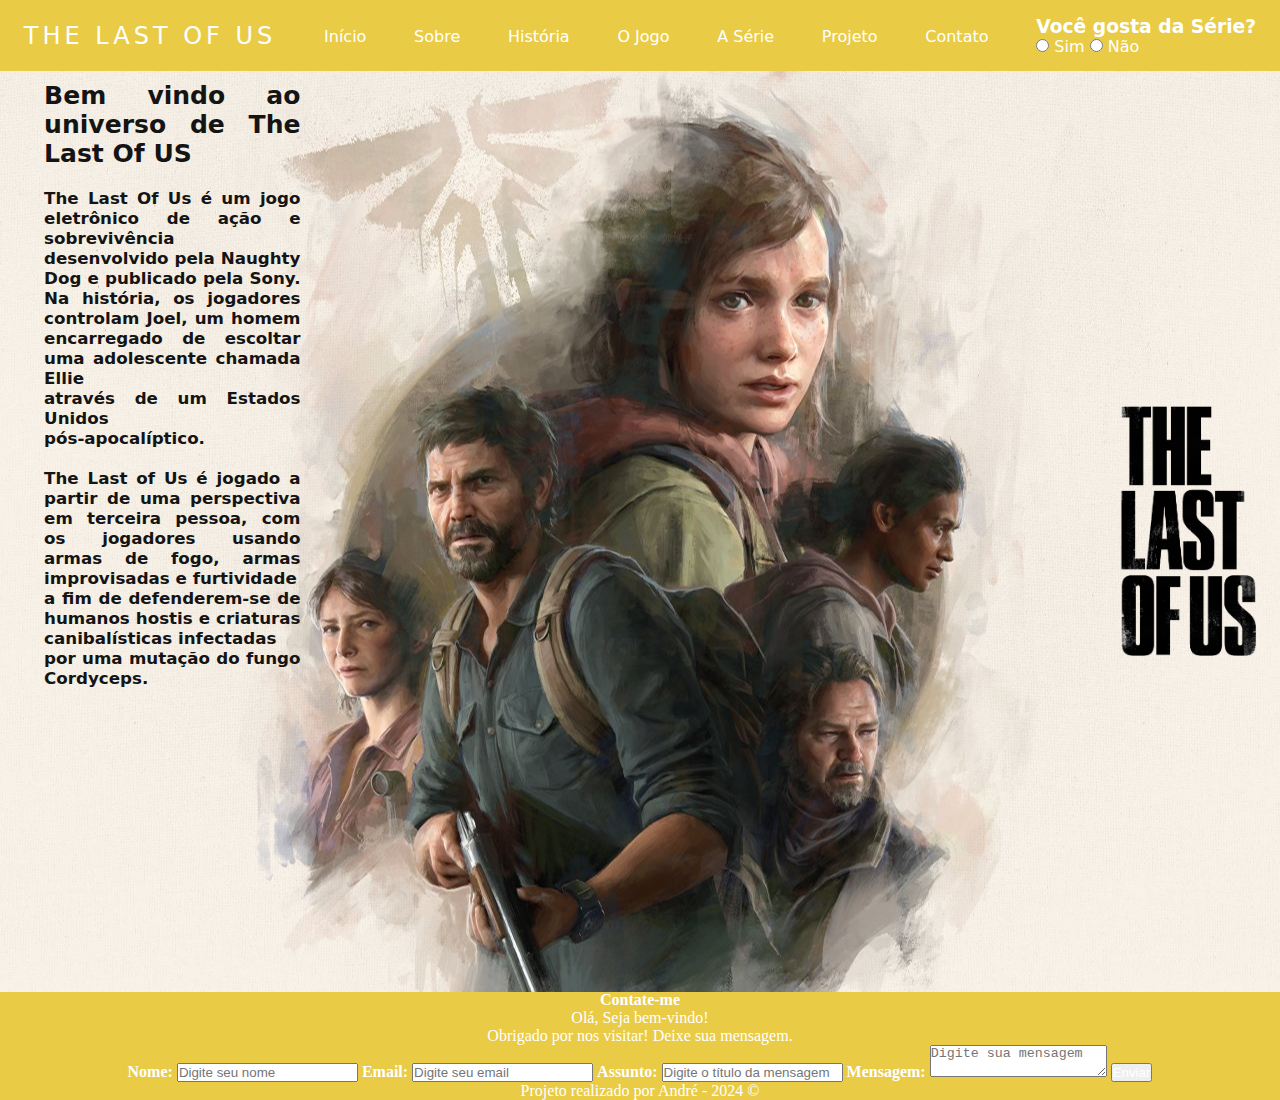
==== CSS/index.html @ 36a054ae "Projeto Front The Last Of Us - Concluído" ====
<!DOCTYPE html> <!-- é utilizada para indicar ao navegador qual versão do HTML está sendo utilizada -->
<html lang="pt-br">

<head>
    <meta name="description" content="Meu Portfólio">
    <meta charset="UTF-8">
    <meta name="viewport" content="width=device-width, initial-scale=1.0">
    <title>The Last of Us</title>
    <link rel="stylesheet" href="style.css">
    <link rel="stylesheet" href="global.css">
</head>     
    <body> 
    <header>

        <!-- Div Conteudo do Cabeçalho -->
        <div id="header">

            <!-- Titulo do Cabeçalho -->
            <div id="titulo">

                <!-- Hyperlink -->
                
            </div>

            <!-- Conteudo do Menu da Página (header) -->
            <div id="menu">

                <!-- Menu da Página (nav) -->
                <nav>
                    <a class="logo" href=>The Last of Us</a>
                        <div class="mobile-menu">
                        <div class="line1"></div>
                       <div class="line2"></div>
                       <div class="line3"></div>
                        </div>
                        <li><a href="Inicio">Início</a></li>
                        <li><a href="Sobre">Sobre</a></li>
                        <li><a href="História">História</a></li>
                        <li><a href="O Jogo">O Jogo</a></li>
                        <li><a href="A Série">A Série</a></li>
                        <li><a href="Projeto">Projeto</a></li>
                        <li><a href="Contato">Contato</a></li><div>
                        
                        <div id="validator">
                        <li><a><h3>Você gosta da Série?</h3></a></li>
                        <input type="radio" name="cor" value="amarelo">
                        <a><label for="amarelo">Sim</label></a>
                        <input type="radio" name="cor" value="vermelho">
                        <a><label for="vermelho">Não</label> </a>                      
                    </div>
                       
            <!-- Etiqueta do elemento input -->
        
        
        
                </nav>
                    </ul>
                    
            </header>
            </div>
           
        </div>
        
        </div>
    </header>

    <main></main>

    <!-- Seção Principal da Página (main) -->
    <main class="conteudo">
        <!-- Seção Home -->
        <section id="home">

            <!-- Texto da Seção Home -->
            <article id="home_texto">
                <p><h2>Bem vindo ao universo de The Last Of US</h2></p><br>
                <h4>The Last Of Us é um jogo eletrônico de ação e sobrevivência
                  desenvolvido pela Naughty Dog e publicado pela Sony. Na história,
                  os jogadores controlam Joel, um homem encarregado de escoltar uma adolescente chamada Ellie<br>
                   através de um Estados Unidos <br>pós-apocalíptico.<br>
                   
                  <p><br>The Last of Us é jogado a partir de uma perspectiva em terceira pessoa, com os jogadores usando armas de fogo, armas improvisadas e furtividade <br>a fim de defenderem-se de humanos hostis e criaturas canibalísticas infectadas<br> 
                    por uma mutação do fungo Cordyceps. <br> </h4>
            <!-- Imagem da Seção Home -->
            </article>
            
            <article>
            <div class="container">
                <img src="The_Last_of_Us_logo.png"/>
            </div>
            
          </article>

        </section>

        <!-- Seção Sobre você -->
        <section id="about">

        </section>

        <!-- Seção Formulário de Contato e Redes Sociais -->
        <section id="contato">

            <!-- Seção de Contato - Redes Sociais-->
            <article id="contato">
                <a><h4>Contate-me</h4></a>
                <a>Olá, Seja bem-vindo!</a><p>
                <a>Obrigado por nos visitar!</a>
                <a>Deixe sua mensagem.</br></a>
                <div id="icones_redes_sociais">
                    <a href="">
                    <!--img src="https://img.icons8.com/?size=256&id=447&format=png" alt="LinkedIn" />
                    </a>
                    <a href="">
                        <img src="https://img.icons8.com/?size=256&id=32292&format=png" alt="Instagram" />
                    </a>
                </div>
            </article-->

            <!-- Seção do Formulário-->
            <form action="" method="POST">
                <input type="hidden" name="_next" value="">
                <input type="hidden" name="_captcha" value="false">

                <label for="nome"><strong>Nome: </strong></label>
                <input id="nome" type="text" name="name" placeholder="Digite seu nome" required>

                <label for="email"><strong>Email: </strong></label>
                <input id="email" type="email" name="email" placeholder="Digite seu email" required>

                <label for="subject"><strong>Assunto: </strong></label>
                <input id="subject" type="text" name="subject" placeholder="Digite o título da mensagem" required>

                <label for="message"><strong>Mensagem: </strong></label>
                <textarea id="message" name="message" placeholder="Digite sua mensagem" required></textarea>

                <button type="submit">Enviar</button>
            </form>
        </section>
    </main>

    <!-- Rodapé da Página (footer) -->
    <footer>       
        <p> Projeto realizado por André - 2024  &copy;</p>
    </footer>
</body>

</html>
---- CSS/style.css ----
nav{
    display: flex;
    flex-direction: row;
    justify-content: space-around;
    align-items: center;
    font-family: system-ui, -apple-system, Helvetica, Arial, sans-serif;
    background: rgb(233, 203, 69);;
    height: 8vh;
}



#home { 
  display: flex;
  flex-direction: row;
  align-items: center;
  justify-content: center;

}

#home_texto {
    color: #141414;
    font-family: system-ui, -apple-system, Helvetica, Arial, sans-serif;
    width: 100vw;
    font-size: 16.7px;
    height: 100vh;
    width: 20%;
    margin-right:800px ;
    text-align: justify;
    padding:10px 20px;
    
}

.container img {
    max-width:200px;
    max-height:250px;
    width: auto;
    height: auto;
    display: flex;
}


.nav-list {
    list-style: none;
    display: flex;
  }
  
.nav-list li {
    letter-spacing: 3px;
    margin-left: 32px;
  }
  
  .mobile-menu {
    display: none;
    cursor: pointer;
  }

  .mobile-menu div {
    width: 32px;
    height: 2px;
    background: #fff;
    margin: 8px;
    transition: 0.3s;
  }
  footer{
    display: flex;
    flex-direction: row;
    justify-content: center;
    background-color: rgb(233, 203, 69);
    padding-top: 90px;
    }
    a :houver{
        color: antiquewhite
    }
    
    
#contato{
    color: #23232e;
    justify-content: right;
    margin-bottom: -90px;
    margin-right: 0px ;
    text-align: center;

}
---- CSS/global.css ----
*{
    margin: 0;
    padding: 0;
    text-decoration: none;
    color: inherit;
    list-style-type: none;
}

a {
color: #fff;
text-decoration: none;
transition: 0.3s;
}

a:hover {
opacity: 0.7;
}

.logo {
font-size: 24px;
text-transform: uppercase;
letter-spacing: 4px;
}

main {
    background: url("the_last_of_us.jpg") no-repeat center center;
    margin: -1px;
    padding: 0px; 
  
}
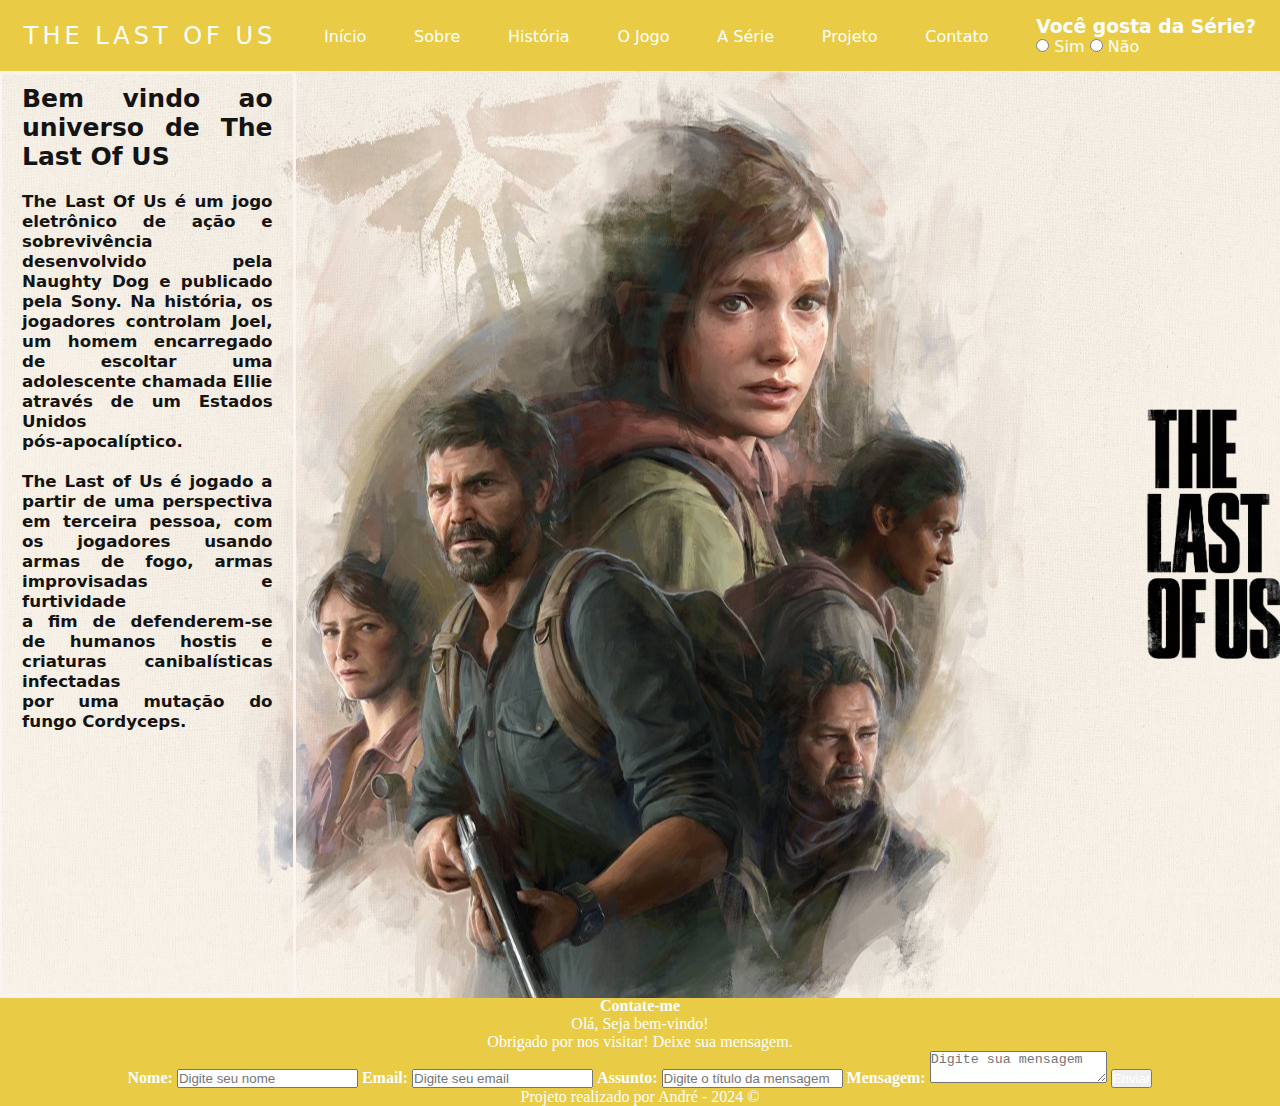
==== commit 4efa7545: "atualizado" ====
--- a/CSS/index.html
+++ b/CSS/index.html
@@ -8,6 +8,7 @@
     <title>The Last of Us</title>
     <link rel="stylesheet" href="style.css">
     <link rel="stylesheet" href="global.css">
+    <link rel="shortcut icon" type="imagex/png" href="The_Last_of_Us_logo.png">
 </head>     
     <body> 
     <header>
--- a/CSS/style.css
+++ b/CSS/style.css
@@ -1,3 +1,4 @@
+/*Configuração do Menu*/
 nav{
     display: flex;
     flex-direction: row;
@@ -9,7 +10,7 @@
 }
 
 
-
+/*Configuração do Home*/
 #home { 
   display: flex;
   flex-direction: row;
@@ -17,20 +18,23 @@
   justify-content: center;
 
 }
-
+/*Configuração do Texto da Página*/
 #home_texto {
+    border-color: #fcf3f3;
+    border-width: 10;
+    border-style: solid;
     color: #141414;
     font-family: system-ui, -apple-system, Helvetica, Arial, sans-serif;
     width: 100vw;
     font-size: 16.7px;
     height: 100vh;
     width: 20%;
-    margin-right:800px ;
+    margin-right:850px ;
     text-align: justify;
     padding:10px 20px;
     
 }
-
+/*Configuração do logotipo The Last Of Us*/
 .container img {
     max-width:200px;
     max-height:250px;
@@ -55,6 +59,7 @@
     cursor: pointer;
   }
 
+
   .mobile-menu div {
     width: 32px;
     height: 2px;
@@ -62,6 +67,7 @@
     margin: 8px;
     transition: 0.3s;
   }
+  /*Configuração do rodapé*/
   footer{
     display: flex;
     flex-direction: row;
@@ -73,7 +79,7 @@
         color: antiquewhite
     }
     
-    
+  /*Configuração do contato*/   
 #contato{
     color: #23232e;
     justify-content: right;
